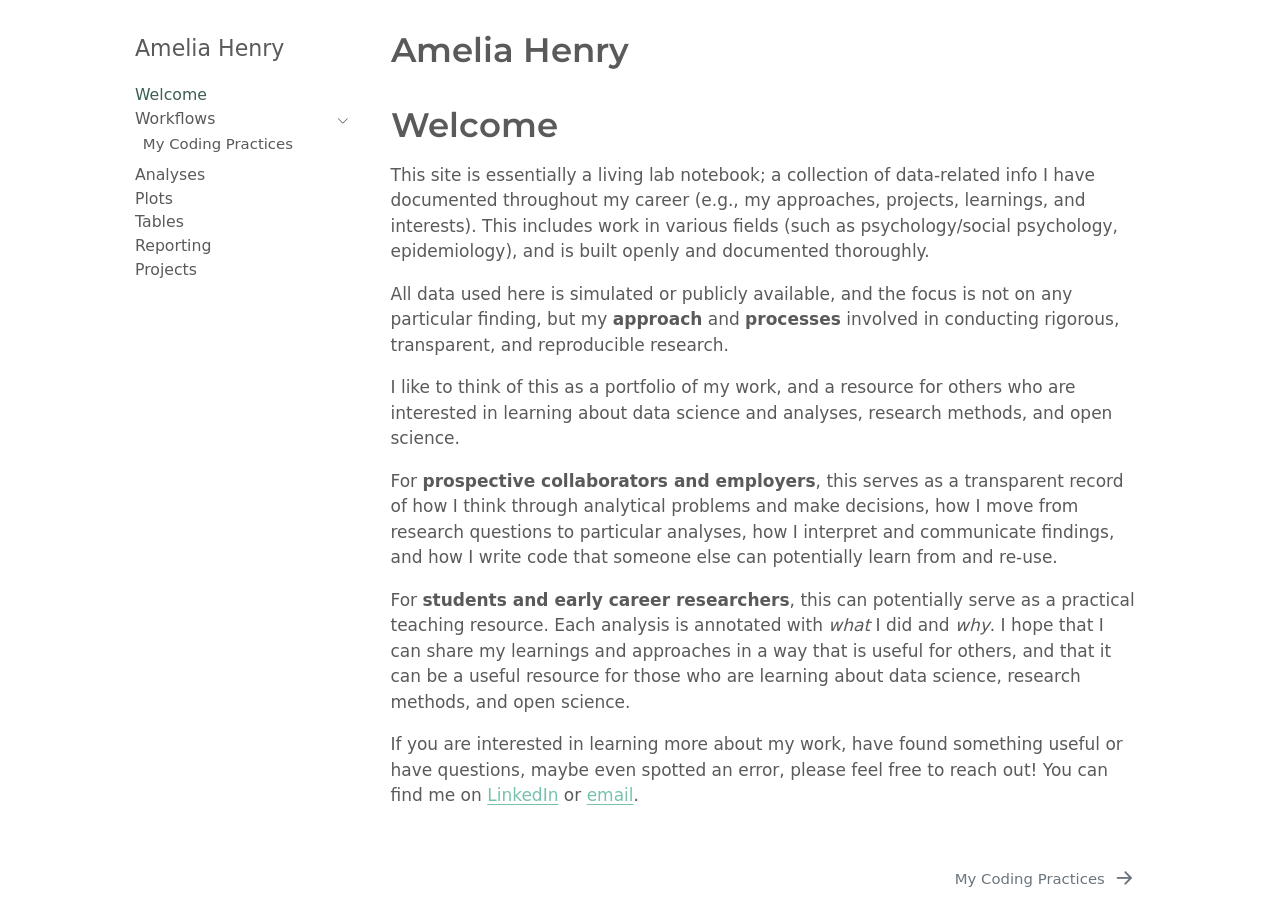
==== docs/index.html @ 594cc514 "fix output" ====
<!DOCTYPE html>
<html xmlns="http://www.w3.org/1999/xhtml" lang="en" xml:lang="en"><head>

<meta charset="utf-8">
<meta name="generator" content="quarto-1.9.36">

<meta name="viewport" content="width=device-width, initial-scale=1.0, user-scalable=yes">


<title>Amelia Henry</title>
<style>
/* Default styles provided by pandoc.
** See https://pandoc.org/MANUAL.html#variables-for-html for config info.
*/
code{white-space: pre-wrap;}
span.smallcaps{font-variant: small-caps;}
div.columns{display: flex; gap: min(4vw, 1.5em);}
div.column{flex: auto; overflow-x: auto;}
div.hanging-indent{margin-left: 1.5em; text-indent: -1.5em;}
ul.task-list{list-style: none;}
ul.task-list li input[type="checkbox"] {
  width: 0.8em;
  margin: 0 0.8em 0.2em -1em; /* quarto-specific, see https://github.com/quarto-dev/quarto-cli/issues/4556 */ 
  vertical-align: middle;
}
</style>


<script src="site_libs/quarto-nav/quarto-nav.js"></script>
<script src="site_libs/quarto-nav/headroom.min.js"></script>
<link href="./posts/workflow_research.html" rel="next">
<script src="site_libs/clipboard/clipboard.min.js"></script>
<script src="site_libs/quarto-html/quarto.js" type="module"></script>
<script src="site_libs/quarto-html/tabsets/tabsets.js" type="module"></script>
<script src="site_libs/quarto-html/popper.min.js"></script>
<script src="site_libs/quarto-html/tippy.umd.min.js"></script>
<script src="site_libs/quarto-html/anchor.min.js"></script>
<link href="site_libs/quarto-html/tippy.css" rel="stylesheet">
<link href="site_libs/quarto-html/quarto-syntax-highlighting-176b38be48070efe3d434d0a95bef3fe.css" rel="stylesheet" id="quarto-text-highlighting-styles">
<script src="site_libs/bootstrap/bootstrap.min.js"></script>
<link href="site_libs/bootstrap/bootstrap-icons.css" rel="stylesheet">
<link href="site_libs/bootstrap/bootstrap-77dc8a1ec4e78a3599593794a285cb7f.min.css" rel="stylesheet" append-hash="true" id="quarto-bootstrap" data-mode="light">
<script id="quarto-search-options" type="application/json">{
  "language": {
    "search-no-results-text": "No results",
    "search-matching-documents-text": "matching documents",
    "search-copy-link-title": "Copy link to search",
    "search-hide-matches-text": "Hide additional matches",
    "search-more-match-text": "more match in this document",
    "search-more-matches-text": "more matches in this document",
    "search-clear-button-title": "Clear",
    "search-text-placeholder": "",
    "search-detached-cancel-button-title": "Cancel",
    "search-submit-button-title": "Submit",
    "search-label": "Search"
  }
}</script>


</head>

<body class="nav-sidebar floating fullcontent quarto-light">

<div id="quarto-search-results"></div>
  <header id="quarto-header" class="headroom fixed-top">
  <nav class="quarto-secondary-nav">
    <div class="container-fluid d-flex">
      <button type="button" class="quarto-btn-toggle btn" data-bs-toggle="collapse" role="button" data-bs-target=".quarto-sidebar-collapse-item" aria-controls="quarto-sidebar" aria-expanded="false" aria-label="Toggle sidebar navigation" onclick="if (window.quartoToggleHeadroom) { window.quartoToggleHeadroom(); }">
        <i class="bi bi-layout-text-sidebar-reverse"></i>
      </button>
        <nav class="quarto-page-breadcrumbs" aria-label="breadcrumb"><ol class="breadcrumb"><li class="breadcrumb-item"><a href="./index.html">Welcome</a></li></ol></nav>
        <a class="flex-grow-1" role="navigation" data-bs-toggle="collapse" data-bs-target=".quarto-sidebar-collapse-item" aria-controls="quarto-sidebar" aria-expanded="false" aria-label="Toggle sidebar navigation" onclick="if (window.quartoToggleHeadroom) { window.quartoToggleHeadroom(); }">      
        </a>
    </div>
  </nav>
</header>
<!-- content -->
<div id="quarto-content" class="quarto-container page-columns page-rows-contents page-layout-article">
<!-- sidebar -->
  <nav id="quarto-sidebar" class="sidebar collapse collapse-horizontal quarto-sidebar-collapse-item sidebar-navigation floating overflow-auto">
    <div class="pt-lg-2 mt-2 text-left sidebar-header">
    <div class="sidebar-title mb-0 py-0">
      <a href="./">Amelia Henry</a> 
    </div>
      </div>
    <div class="sidebar-menu-container"> 
    <ul class="list-unstyled mt-1">
        <li class="sidebar-item">
  <div class="sidebar-item-container"> 
  <a href="./index.html" class="sidebar-item-text sidebar-link active">
 <span class="menu-text">Welcome</span></a>
  </div>
</li>
        <li class="sidebar-item sidebar-item-section">
      <div class="sidebar-item-container"> 
            <a class="sidebar-item-text sidebar-link text-start" data-bs-toggle="collapse" data-bs-target="#quarto-sidebar-section-1" role="navigation" aria-expanded="true">
 <span class="menu-text">Workflows</span></a>
          <a class="sidebar-item-toggle text-start" data-bs-toggle="collapse" data-bs-target="#quarto-sidebar-section-1" role="navigation" aria-expanded="true" aria-label="Toggle section">
            <i class="bi bi-chevron-right ms-2"></i>
          </a> 
      </div>
      <ul id="quarto-sidebar-section-1" class="collapse list-unstyled sidebar-section depth1 show">  
          <li class="sidebar-item">
  <div class="sidebar-item-container"> 
  <a href="./posts/workflow_research.html" class="sidebar-item-text sidebar-link">
 <span class="menu-text">My Coding Practices</span></a>
  </div>
</li>
      </ul>
  </li>
        <li class="sidebar-item sidebar-item-section">
      <span class="sidebar-item-text sidebar-link text-start">
 <span class="menu-text">Analyses</span></span>
  </li>
        <li class="sidebar-item sidebar-item-section">
      <span class="sidebar-item-text sidebar-link text-start">
 <span class="menu-text">Plots</span></span>
  </li>
        <li class="sidebar-item sidebar-item-section">
      <span class="sidebar-item-text sidebar-link text-start">
 <span class="menu-text">Tables</span></span>
  </li>
        <li class="sidebar-item sidebar-item-section">
      <span class="sidebar-item-text sidebar-link text-start">
 <span class="menu-text">Reporting</span></span>
  </li>
        <li class="sidebar-item sidebar-item-section">
      <span class="sidebar-item-text sidebar-link text-start">
 <span class="menu-text">Projects</span></span>
  </li>
    </ul>
    </div>
</nav>
<div id="quarto-sidebar-glass" class="quarto-sidebar-collapse-item" data-bs-toggle="collapse" data-bs-target=".quarto-sidebar-collapse-item"></div>
<!-- margin-sidebar -->
    
<!-- main -->
<main class="content" id="quarto-document-content">

<header id="title-block-header" class="quarto-title-block default">
<div class="quarto-title">
<h1 class="title">Amelia Henry</h1>
</div>



<div class="quarto-title-meta">

    
  
    
  </div>
  


</header>


<section id="welcome" class="level1 unnumbered">
<h1 class="unnumbered">Welcome</h1>
<p>This site is essentially a living lab notebook; a collection of data-related info I have documented throughout my career (e.g., my approaches, projects, learnings, and interests). This includes work in various fields (such as psychology/social psychology, epidemiology), and is built openly and documented thoroughly.</p>
<p>All data used here is simulated or publicly available, and the focus is not on any particular finding, but my <strong>approach</strong> and <strong>processes</strong> involved in conducting rigorous, transparent, and reproducible research.</p>
<p>I like to think of this as a portfolio of my work, and a resource for others who are interested in learning about data science and analyses, research methods, and open science.</p>
<p>For <strong>prospective collaborators and employers</strong>, this serves as a transparent record of how I think through analytical problems and make decisions, how I move from research questions to particular analyses, how I interpret and communicate findings, and how I write code that someone else can potentially learn from and re-use.</p>
<p>For <strong>students and early career researchers</strong>, this can potentially serve as a practical teaching resource. Each analysis is annotated with <em>what</em> I did and <em>why</em>. I hope that I can share my learnings and approaches in a way that is useful for others, and that it can be a useful resource for those who are learning about data science, research methods, and open science.</p>
<p>If you are interested in learning more about my work, have found something useful or have questions, maybe even spotted an error, please feel free to reach out! You can find me on <a href="https://www.linkedin.com/in/amelia-henry/">LinkedIn</a> or <a href="mailto:amelia.henry@sydney.edu.au">email</a>.</p>


</section>

</main> <!-- /main -->
<script id="quarto-html-after-body" type="application/javascript">
  window.document.addEventListener("DOMContentLoaded", function (event) {
    const icon = "";
    const anchorJS = new window.AnchorJS();
    anchorJS.options = {
      placement: 'right',
      icon: icon
    };
    anchorJS.add('.anchored');
    const isCodeAnnotation = (el) => {
      for (const clz of el.classList) {
        if (clz.startsWith('code-annotation-')) {                     
          return true;
        }
      }
      return false;
    }
    const onCopySuccess = function(e) {
      // button target
      const button = e.trigger;
      // don't keep focus
      button.blur();
      // flash "checked"
      button.classList.add('code-copy-button-checked');
      var currentTitle = button.getAttribute("title");
      button.setAttribute("title", "Copied!");
      let tooltip;
      if (window.bootstrap) {
        button.setAttribute("data-bs-toggle", "tooltip");
        button.setAttribute("data-bs-placement", "left");
        button.setAttribute("data-bs-title", "Copied!");
        tooltip = new bootstrap.Tooltip(button, 
          { trigger: "manual", 
            customClass: "code-copy-button-tooltip",
            offset: [0, -8]});
        tooltip.show();    
      }
      setTimeout(function() {
        if (tooltip) {
          tooltip.hide();
          button.removeAttribute("data-bs-title");
          button.removeAttribute("data-bs-toggle");
          button.removeAttribute("data-bs-placement");
        }
        button.setAttribute("title", currentTitle);
        button.classList.remove('code-copy-button-checked');
      }, 1000);
      // clear code selection
      e.clearSelection();
    }
    const getTextToCopy = function(trigger) {
      const outerScaffold = trigger.parentElement.cloneNode(true);
      const codeEl = outerScaffold.querySelector('code');
      for (const childEl of codeEl.children) {
        if (isCodeAnnotation(childEl)) {
          childEl.remove();
        }
      }
      return codeEl.innerText;
    }
    const clipboard = new window.ClipboardJS('.code-copy-button:not([data-in-quarto-modal])', {
      text: getTextToCopy
    });
    clipboard.on('success', onCopySuccess);
    if (window.document.getElementById('quarto-embedded-source-code-modal')) {
      const clipboardModal = new window.ClipboardJS('.code-copy-button[data-in-quarto-modal]', {
        text: getTextToCopy,
        container: window.document.getElementById('quarto-embedded-source-code-modal')
      });
      clipboardModal.on('success', onCopySuccess);
    }
      var localhostRegex = new RegExp(/^(?:http|https):\/\/localhost\:?[0-9]*\//);
      var mailtoRegex = new RegExp(/^mailto:/);
        var filterRegex = new RegExp('/' + window.location.host + '/');
      var isInternal = (href) => {
          return filterRegex.test(href) || localhostRegex.test(href) || mailtoRegex.test(href);
      }
      // Inspect non-navigation links and adorn them if external
     var links = window.document.querySelectorAll('a[href]:not(.nav-link):not(.navbar-brand):not(.toc-action):not(.sidebar-link):not(.sidebar-item-toggle):not(.pagination-link):not(.no-external):not([aria-hidden]):not(.dropdown-item):not(.quarto-navigation-tool):not(.about-link)');
      for (var i=0; i<links.length; i++) {
        const link = links[i];
        if (!isInternal(link.href)) {
          // undo the damage that might have been done by quarto-nav.js in the case of
          // links that we want to consider external
          if (link.dataset.originalHref !== undefined) {
            link.href = link.dataset.originalHref;
          }
        }
      }
    function tippyHover(el, contentFn, onTriggerFn, onUntriggerFn) {
      const config = {
        allowHTML: true,
        maxWidth: 500,
        delay: 100,
        arrow: false,
        appendTo: function(el) {
            return el.parentElement;
        },
        interactive: true,
        interactiveBorder: 10,
        theme: 'quarto',
        placement: 'bottom-start',
      };
      if (contentFn) {
        config.content = contentFn;
      }
      if (onTriggerFn) {
        config.onTrigger = onTriggerFn;
      }
      if (onUntriggerFn) {
        config.onUntrigger = onUntriggerFn;
      }
      window.tippy(el, config); 
    }
    const noterefs = window.document.querySelectorAll('a[role="doc-noteref"]');
    for (var i=0; i<noterefs.length; i++) {
      const ref = noterefs[i];
      tippyHover(ref, function() {
        // use id or data attribute instead here
        let href = ref.getAttribute('data-footnote-href') || ref.getAttribute('href');
        try { href = new URL(href).hash; } catch {}
        const id = href.replace(/^#\/?/, "");
        const note = window.document.getElementById(id);
        if (note) {
          return note.innerHTML;
        } else {
          return "";
        }
      });
    }
    const xrefs = window.document.querySelectorAll('a.quarto-xref');
    const processXRef = (id, note) => {
      // Strip column container classes
      const stripColumnClz = (el) => {
        el.classList.remove("page-full", "page-columns");
        if (el.children) {
          for (const child of el.children) {
            stripColumnClz(child);
          }
        }
      }
      stripColumnClz(note)
      if (id === null || id.startsWith('sec-')) {
        // Special case sections, only their first couple elements
        const container = document.createElement("div");
        if (note.children && note.children.length > 2) {
          container.appendChild(note.children[0].cloneNode(true));
          for (let i = 1; i < note.children.length; i++) {
            const child = note.children[i];
            if (child.tagName === "P" && child.innerText === "") {
              continue;
            } else {
              container.appendChild(child.cloneNode(true));
              break;
            }
          }
          if (window.Quarto?.typesetMath) {
            window.Quarto.typesetMath(container);
          }
          return container.innerHTML
        } else {
          if (window.Quarto?.typesetMath) {
            window.Quarto.typesetMath(note);
          }
          return note.innerHTML;
        }
      } else {
        // Remove any anchor links if they are present
        const anchorLink = note.querySelector('a.anchorjs-link');
        if (anchorLink) {
          anchorLink.remove();
        }
        if (window.Quarto?.typesetMath) {
          window.Quarto.typesetMath(note);
        }
        if (note.classList.contains("callout")) {
          return note.outerHTML;
        } else {
          return note.innerHTML;
        }
      }
    }
    for (var i=0; i<xrefs.length; i++) {
      const xref = xrefs[i];
      tippyHover(xref, undefined, function(instance) {
        instance.disable();
        let url = xref.getAttribute('href');
        let hash = undefined; 
        if (url.startsWith('#')) {
          hash = url;
        } else {
          try { hash = new URL(url).hash; } catch {}
        }
        if (hash) {
          const id = hash.replace(/^#\/?/, "");
          const note = window.document.getElementById(id);
          if (note !== null) {
            try {
              const html = processXRef(id, note.cloneNode(true));
              instance.setContent(html);
            } finally {
              instance.enable();
              instance.show();
            }
          } else {
            // See if we can fetch this
            fetch(url.split('#')[0])
            .then(res => res.text())
            .then(html => {
              const parser = new DOMParser();
              const htmlDoc = parser.parseFromString(html, "text/html");
              const note = htmlDoc.getElementById(id);
              if (note !== null) {
                const html = processXRef(id, note);
                instance.setContent(html);
              } 
            }).finally(() => {
              instance.enable();
              instance.show();
            });
          }
        } else {
          // See if we can fetch a full url (with no hash to target)
          // This is a special case and we should probably do some content thinning / targeting
          fetch(url)
          .then(res => res.text())
          .then(html => {
            const parser = new DOMParser();
            const htmlDoc = parser.parseFromString(html, "text/html");
            const note = htmlDoc.querySelector('main.content');
            if (note !== null) {
              // This should only happen for chapter cross references
              // (since there is no id in the URL)
              // remove the first header
              if (note.children.length > 0 && note.children[0].tagName === "HEADER") {
                note.children[0].remove();
              }
              const html = processXRef(null, note);
              instance.setContent(html);
            } 
          }).finally(() => {
            instance.enable();
            instance.show();
          });
        }
      }, function(instance) {
      });
    }
        let selectedAnnoteEl;
        const selectorForAnnotation = ( cell, annotation) => {
          let cellAttr = 'data-code-cell="' + cell + '"';
          let lineAttr = 'data-code-annotation="' +  annotation + '"';
          const selector = 'span[' + cellAttr + '][' + lineAttr + ']';
          return selector;
        }
        const selectCodeLines = (annoteEl) => {
          const doc = window.document;
          const targetCell = annoteEl.getAttribute("data-target-cell");
          const targetAnnotation = annoteEl.getAttribute("data-target-annotation");
          const annoteSpan = window.document.querySelector(selectorForAnnotation(targetCell, targetAnnotation));
          const lines = annoteSpan.getAttribute("data-code-lines").split(",");
          const lineIds = lines.map((line) => {
            return targetCell + "-" + line;
          })
          let top = null;
          let height = null;
          let parent = null;
          if (lineIds.length > 0) {
              //compute the position of the single el (top and bottom and make a div)
              const el = window.document.getElementById(lineIds[0]);
              top = el.offsetTop;
              height = el.offsetHeight;
              parent = el.parentElement.parentElement;
            if (lineIds.length > 1) {
              const lastEl = window.document.getElementById(lineIds[lineIds.length - 1]);
              const bottom = lastEl.offsetTop + lastEl.offsetHeight;
              height = bottom - top;
            }
            if (top !== null && height !== null && parent !== null) {
              // cook up a div (if necessary) and position it 
              let div = window.document.getElementById("code-annotation-line-highlight");
              if (div === null) {
                div = window.document.createElement("div");
                div.setAttribute("id", "code-annotation-line-highlight");
                div.style.position = 'absolute';
                parent.appendChild(div);
              }
              div.style.top = top - 2 + "px";
              div.style.height = height + 4 + "px";
              div.style.left = 0;
              let gutterDiv = window.document.getElementById("code-annotation-line-highlight-gutter");
              if (gutterDiv === null) {
                gutterDiv = window.document.createElement("div");
                gutterDiv.setAttribute("id", "code-annotation-line-highlight-gutter");
                gutterDiv.style.position = 'absolute';
                const codeCell = window.document.getElementById(targetCell);
                const gutter = codeCell.querySelector('.code-annotation-gutter');
                gutter.appendChild(gutterDiv);
              }
              gutterDiv.style.top = top - 2 + "px";
              gutterDiv.style.height = height + 4 + "px";
            }
            selectedAnnoteEl = annoteEl;
          }
        };
        const unselectCodeLines = () => {
          const elementsIds = ["code-annotation-line-highlight", "code-annotation-line-highlight-gutter"];
          elementsIds.forEach((elId) => {
            const div = window.document.getElementById(elId);
            if (div) {
              div.remove();
            }
          });
          selectedAnnoteEl = undefined;
        };
          // Handle positioning of the toggle
      window.addEventListener(
        "resize",
        throttle(() => {
          elRect = undefined;
          if (selectedAnnoteEl) {
            selectCodeLines(selectedAnnoteEl);
          }
        }, 10)
      );
      function throttle(fn, ms) {
      let throttle = false;
      let timer;
        return (...args) => {
          if(!throttle) { // first call gets through
              fn.apply(this, args);
              throttle = true;
          } else { // all the others get throttled
              if(timer) clearTimeout(timer); // cancel #2
              timer = setTimeout(() => {
                fn.apply(this, args);
                timer = throttle = false;
              }, ms);
          }
        };
      }
        // Attach click handler to the DT
        const annoteDls = window.document.querySelectorAll('dt[data-target-cell]');
        for (const annoteDlNode of annoteDls) {
          annoteDlNode.addEventListener('click', (event) => {
            const clickedEl = event.target;
            if (clickedEl !== selectedAnnoteEl) {
              unselectCodeLines();
              const activeEl = window.document.querySelector('dt[data-target-cell].code-annotation-active');
              if (activeEl) {
                activeEl.classList.remove('code-annotation-active');
              }
              selectCodeLines(clickedEl);
              clickedEl.classList.add('code-annotation-active');
            } else {
              // Unselect the line
              unselectCodeLines();
              clickedEl.classList.remove('code-annotation-active');
            }
          });
        }
    const findCites = (el) => {
      const parentEl = el.parentElement;
      if (parentEl) {
        const cites = parentEl.dataset.cites;
        if (cites) {
          return {
            el,
            cites: cites.split(' ')
          };
        } else {
          return findCites(el.parentElement)
        }
      } else {
        return undefined;
      }
    };
    var bibliorefs = window.document.querySelectorAll('a[role="doc-biblioref"]');
    for (var i=0; i<bibliorefs.length; i++) {
      const ref = bibliorefs[i];
      const citeInfo = findCites(ref);
      if (citeInfo) {
        tippyHover(citeInfo.el, function() {
          var popup = window.document.createElement('div');
          citeInfo.cites.forEach(function(cite) {
            var citeDiv = window.document.createElement('div');
            citeDiv.classList.add('hanging-indent');
            citeDiv.classList.add('csl-entry');
            var biblioDiv = window.document.getElementById('ref-' + cite);
            if (biblioDiv) {
              citeDiv.innerHTML = biblioDiv.innerHTML;
            }
            popup.appendChild(citeDiv);
          });
          return popup.innerHTML;
        });
      }
    }
  });
  </script>
<nav class="page-navigation">
  <div class="nav-page nav-page-previous">
  </div>
  <div class="nav-page nav-page-next">
      <a href="./posts/workflow_research.html" class="pagination-link" aria-label="My Coding Practices">
        <span class="nav-page-text">My Coding Practices</span> <i class="bi bi-arrow-right-short"></i>
      </a>
  </div>
</nav>
</div> <!-- /content -->




</body></html>
---- docs/site_libs/quarto-html/tippy.css ----
.tippy-box[data-animation=fade][data-state=hidden]{opacity:0}[data-tippy-root]{max-width:calc(100vw - 10px)}.tippy-box{position:relative;background-color:#333;color:#fff;border-radius:4px;font-size:14px;line-height:1.4;white-space:normal;outline:0;transition-property:transform,visibility,opacity}.tippy-box[data-placement^=top]>.tippy-arrow{bottom:0}.tippy-box[data-placement^=top]>.tippy-arrow:before{bottom:-7px;left:0;border-width:8px 8px 0;border-top-color:initial;transform-origin:center top}.tippy-box[data-placement^=bottom]>.tippy-arrow{top:0}.tippy-box[data-placement^=bottom]>.tippy-arrow:before{top:-7px;left:0;border-width:0 8px 8px;border-bottom-color:initial;transform-origin:center bottom}.tippy-box[data-placement^=left]>.tippy-arrow{right:0}.tippy-box[data-placement^=left]>.tippy-arrow:before{border-width:8px 0 8px 8px;border-left-color:initial;right:-7px;transform-origin:center left}.tippy-box[data-placement^=right]>.tippy-arrow{left:0}.tippy-box[data-placement^=right]>.tippy-arrow:before{left:-7px;border-width:8px 8px 8px 0;border-right-color:initial;transform-origin:center right}.tippy-box[data-inertia][data-state=visible]{transition-timing-function:cubic-bezier(.54,1.5,.38,1.11)}.tippy-arrow{width:16px;height:16px;color:#333}.tippy-arrow:before{content:"";position:absolute;border-color:transparent;border-style:solid}.tippy-content{position:relative;padding:5px 9px;z-index:1}
---- docs/site_libs/quarto-html/quarto-syntax-highlighting-176b38be48070efe3d434d0a95bef3fe.css ----
/* quarto syntax highlight colors */
:root {
  --quarto-hl-al-color: #ff0000;
  --quarto-hl-an-color: #60a0b0;
  --quarto-hl-at-color: #7d9029;
  --quarto-hl-bn-color: #40a070;
  --quarto-hl-bu-color: #008000;
  --quarto-hl-ch-color: #4070a0;
  --quarto-hl-co-color: #60a0b0;
  --quarto-hl-cv-color: #60a0b0;
  --quarto-hl-cn-color: #880000;
  --quarto-hl-cf-color: #007020;
  --quarto-hl-dt-color: #902000;
  --quarto-hl-dv-color: #40a070;
  --quarto-hl-do-color: #ba2121;
  --quarto-hl-er-color: #ff0000;
  --quarto-hl-ex-color: inherit;
  --quarto-hl-fl-color: #40a070;
  --quarto-hl-fu-color: #06287e;
  --quarto-hl-im-color: #008000;
  --quarto-hl-in-color: #60a0b0;
  --quarto-hl-kw-color: #007020;
  --quarto-hl-op-color: #666666;
  --quarto-hl-ot-color: #007020;
  --quarto-hl-pp-color: #bc7a00;
  --quarto-hl-sc-color: #4070a0;
  --quarto-hl-ss-color: #bb6688;
  --quarto-hl-st-color: #4070a0;
  --quarto-hl-va-color: #19177c;
  --quarto-hl-vs-color: #4070a0;
  --quarto-hl-wa-color: #60a0b0;
}

/* other quarto variables */
:root {
  --quarto-font-monospace: SFMono-Regular, Menlo, Monaco, Consolas, "Liberation Mono", "Courier New", monospace;
}

/* syntax highlight based on Pandoc's rules */
/* Alert */
code span.al {
  color: #ff0000;
  font-weight: bold;
  font-style: inherit;
}

/* Annotation */
code span.an {
  color: #60a0b0;
  font-weight: bold;
  font-style: italic;
}

/* Attribute */
code span.at {
  color: #7d9029;
  font-style: inherit;
}

/* BaseN */
code span.bn {
  color: #40a070;
  font-style: inherit;
}

/* BuiltIn */
code span.bu {
  color: #008000;
  font-style: inherit;
}

/* ControlFlow */
code span.cf {
  color: #007020;
  font-weight: bold;
  font-style: inherit;
}

/* Char */
code span.ch {
  color: #4070a0;
  font-style: inherit;
}

/* Constant */
code span.cn {
  color: #880000;
  font-style: inherit;
}

/* Comment */
code span.co {
  color: #60a0b0;
  font-style: italic;
}

/* CommentVar */
code span.cv {
  color: #60a0b0;
  font-weight: bold;
  font-style: italic;
}

/* Documentation */
code span.do {
  color: #ba2121;
  font-style: italic;
}

/* DataType */
code span.dt {
  color: #902000;
  font-style: inherit;
}

/* DecVal */
code span.dv {
  color: #40a070;
  font-style: inherit;
}

/* Error */
code span.er {
  color: #ff0000;
  font-weight: bold;
  font-style: inherit;
}

/* Extension */
code span.ex {
  font-style: inherit;
}

/* Float */
code span.fl {
  color: #40a070;
  font-style: inherit;
}

/* Function */
code span.fu {
  color: #06287e;
  font-style: inherit;
}

/* Import */
code span.im {
  color: #008000;
  font-weight: bold;
  font-style: inherit;
}

/* Information */
code span.in {
  color: #60a0b0;
  font-weight: bold;
  font-style: italic;
}

/* Keyword */
code span.kw {
  color: #007020;
  font-weight: bold;
  font-style: inherit;
}

/* Operator */
code span.op {
  color: #666666;
  font-style: inherit;
}

/* Other */
code span.ot {
  color: #007020;
  font-style: inherit;
}

/* Preprocessor */
code span.pp {
  color: #bc7a00;
  font-style: inherit;
}

/* SpecialChar */
code span.sc {
  color: #4070a0;
  font-style: inherit;
}

/* SpecialString */
code span.ss {
  color: #bb6688;
  font-style: inherit;
}

/* String */
code span.st {
  color: #4070a0;
  font-style: inherit;
}

/* Variable */
code span.va {
  color: #19177c;
  font-style: inherit;
}

/* VerbatimString */
code span.vs {
  color: #4070a0;
  font-style: inherit;
}

/* Warning */
code span.wa {
  color: #60a0b0;
  font-weight: bold;
  font-style: italic;
}

.prevent-inlining {
  content: "</";
}

/*# sourceMappingURL=7122244f5033a887b9fe0ac3a315310a.css.map */
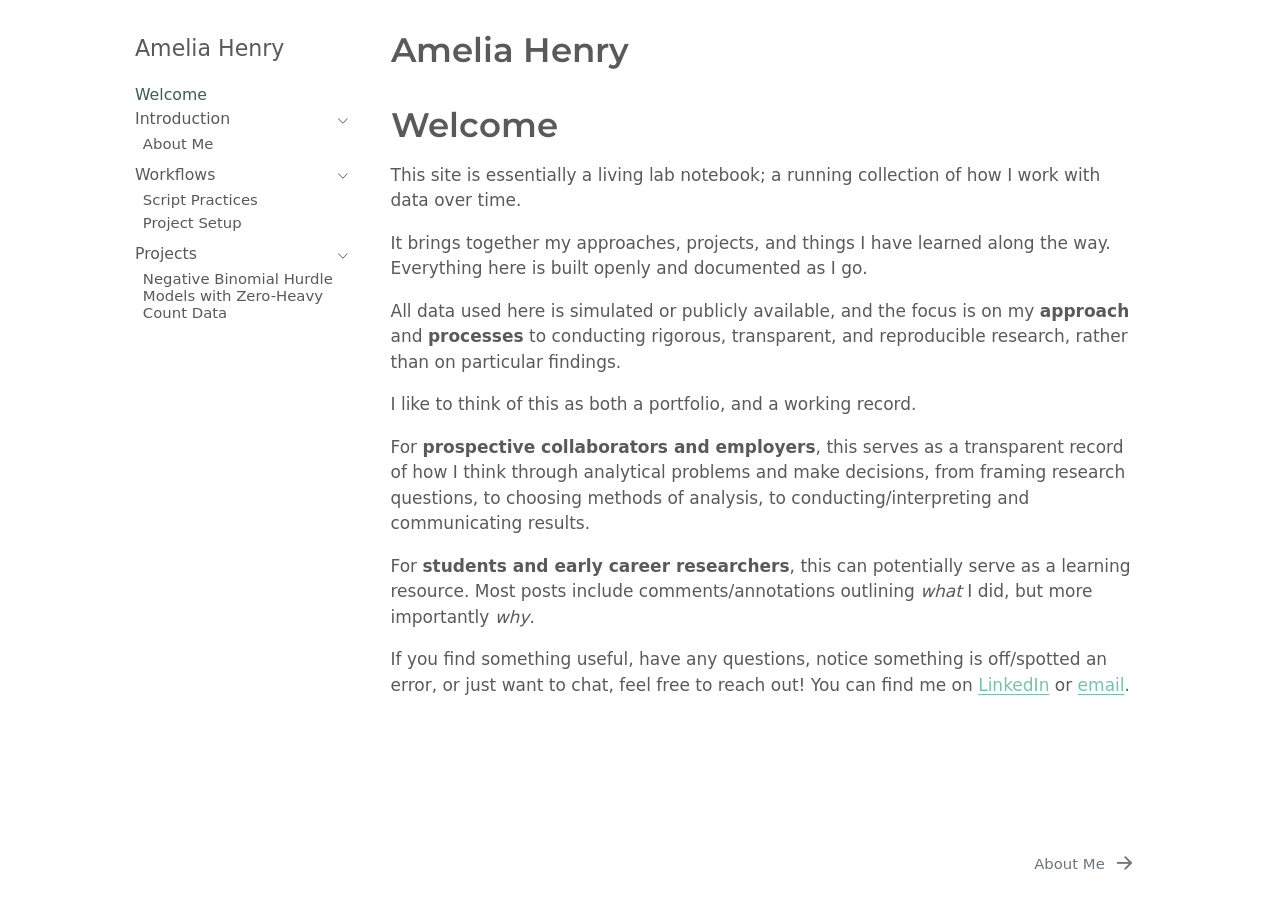
==== commit 509bdeab: "post icare" ====
--- a/docs/index.html
+++ b/docs/index.html
@@ -28,7 +28,7 @@
 
 <script src="site_libs/quarto-nav/quarto-nav.js"></script>
 <script src="site_libs/quarto-nav/headroom.min.js"></script>
-<link href="./posts/workflow_research.html" rel="next">
+<link href="./posts/aboutme.html" rel="next">
 <script src="site_libs/clipboard/clipboard.min.js"></script>
 <script src="site_libs/quarto-html/quarto.js" type="module"></script>
 <script src="site_libs/quarto-html/tabsets/tabsets.js" type="module"></script>
@@ -94,7 +94,7 @@
         <li class="sidebar-item sidebar-item-section">
       <div class="sidebar-item-container"> 
             <a class="sidebar-item-text sidebar-link text-start" data-bs-toggle="collapse" data-bs-target="#quarto-sidebar-section-1" role="navigation" aria-expanded="true">
- <span class="menu-text">Workflows</span></a>
+ <span class="menu-text">Introduction</span></a>
           <a class="sidebar-item-toggle text-start" data-bs-toggle="collapse" data-bs-target="#quarto-sidebar-section-1" role="navigation" aria-expanded="true" aria-label="Toggle section">
             <i class="bi bi-chevron-right ms-2"></i>
           </a> 
@@ -102,31 +102,51 @@
       <ul id="quarto-sidebar-section-1" class="collapse list-unstyled sidebar-section depth1 show">  
           <li class="sidebar-item">
   <div class="sidebar-item-container"> 
-  <a href="./posts/workflow_research.html" class="sidebar-item-text sidebar-link">
- <span class="menu-text">My Coding Practices</span></a>
+  <a href="./posts/aboutme.html" class="sidebar-item-text sidebar-link">
+ <span class="menu-text">About Me</span></a>
   </div>
 </li>
       </ul>
   </li>
         <li class="sidebar-item sidebar-item-section">
-      <span class="sidebar-item-text sidebar-link text-start">
- <span class="menu-text">Analyses</span></span>
+      <div class="sidebar-item-container"> 
+            <a class="sidebar-item-text sidebar-link text-start" data-bs-toggle="collapse" data-bs-target="#quarto-sidebar-section-2" role="navigation" aria-expanded="true">
+ <span class="menu-text">Workflows</span></a>
+          <a class="sidebar-item-toggle text-start" data-bs-toggle="collapse" data-bs-target="#quarto-sidebar-section-2" role="navigation" aria-expanded="true" aria-label="Toggle section">
+            <i class="bi bi-chevron-right ms-2"></i>
+          </a> 
+      </div>
+      <ul id="quarto-sidebar-section-2" class="collapse list-unstyled sidebar-section depth1 show">  
+          <li class="sidebar-item">
+  <div class="sidebar-item-container"> 
+  <a href="./posts/scripts_and_workflow.html" class="sidebar-item-text sidebar-link">
+ <span class="menu-text">Script Practices</span></a>
+  </div>
+</li>
+          <li class="sidebar-item">
+  <div class="sidebar-item-container"> 
+  <a href="./posts/project_setup.html" class="sidebar-item-text sidebar-link">
+ <span class="menu-text">Project Setup</span></a>
+  </div>
+</li>
+      </ul>
   </li>
         <li class="sidebar-item sidebar-item-section">
-      <span class="sidebar-item-text sidebar-link text-start">
- <span class="menu-text">Plots</span></span>
-  </li>
-        <li class="sidebar-item sidebar-item-section">
-      <span class="sidebar-item-text sidebar-link text-start">
- <span class="menu-text">Tables</span></span>
-  </li>
-        <li class="sidebar-item sidebar-item-section">
-      <span class="sidebar-item-text sidebar-link text-start">
- <span class="menu-text">Reporting</span></span>
-  </li>
-        <li class="sidebar-item sidebar-item-section">
-      <span class="sidebar-item-text sidebar-link text-start">
- <span class="menu-text">Projects</span></span>
+      <div class="sidebar-item-container"> 
+            <a class="sidebar-item-text sidebar-link text-start" data-bs-toggle="collapse" data-bs-target="#quarto-sidebar-section-3" role="navigation" aria-expanded="true">
+ <span class="menu-text">Projects</span></a>
+          <a class="sidebar-item-toggle text-start" data-bs-toggle="collapse" data-bs-target="#quarto-sidebar-section-3" role="navigation" aria-expanded="true" aria-label="Toggle section">
+            <i class="bi bi-chevron-right ms-2"></i>
+          </a> 
+      </div>
+      <ul id="quarto-sidebar-section-3" class="collapse list-unstyled sidebar-section depth1 show">  
+          <li class="sidebar-item">
+  <div class="sidebar-item-container"> 
+  <a href="./posts/icare.html" class="sidebar-item-text sidebar-link">
+ <span class="menu-text">Negative Binomial Hurdle Models with Zero-Heavy Count Data</span></a>
+  </div>
+</li>
+      </ul>
   </li>
     </ul>
     </div>
@@ -158,12 +178,13 @@
 
 <section id="welcome" class="level1 unnumbered">
 <h1 class="unnumbered">Welcome</h1>
-<p>This site is essentially a living lab notebook; a collection of data-related info I have documented throughout my career (e.g., my approaches, projects, learnings, and interests). This includes work in various fields (such as psychology/social psychology, epidemiology), and is built openly and documented thoroughly.</p>
-<p>All data used here is simulated or publicly available, and the focus is not on any particular finding, but my <strong>approach</strong> and <strong>processes</strong> involved in conducting rigorous, transparent, and reproducible research.</p>
-<p>I like to think of this as a portfolio of my work, and a resource for others who are interested in learning about data science and analyses, research methods, and open science.</p>
-<p>For <strong>prospective collaborators and employers</strong>, this serves as a transparent record of how I think through analytical problems and make decisions, how I move from research questions to particular analyses, how I interpret and communicate findings, and how I write code that someone else can potentially learn from and re-use.</p>
-<p>For <strong>students and early career researchers</strong>, this can potentially serve as a practical teaching resource. Each analysis is annotated with <em>what</em> I did and <em>why</em>. I hope that I can share my learnings and approaches in a way that is useful for others, and that it can be a useful resource for those who are learning about data science, research methods, and open science.</p>
-<p>If you are interested in learning more about my work, have found something useful or have questions, maybe even spotted an error, please feel free to reach out! You can find me on <a href="https://www.linkedin.com/in/amelia-henry/">LinkedIn</a> or <a href="mailto:amelia.henry@sydney.edu.au">email</a>.</p>
+<p>This site is essentially a living lab notebook; a running collection of how I work with data over time.</p>
+<p>It brings together my approaches, projects, and things I have learned along the way. Everything here is built openly and documented as I go.</p>
+<p>All data used here is simulated or publicly available, and the focus is on my <strong>approach</strong> and <strong>processes</strong> to conducting rigorous, transparent, and reproducible research, rather than on particular findings.</p>
+<p>I like to think of this as both a portfolio, and a working record.</p>
+<p>For <strong>prospective collaborators and employers</strong>, this serves as a transparent record of how I think through analytical problems and make decisions, from framing research questions, to choosing methods of analysis, to conducting/interpreting and communicating results.</p>
+<p>For <strong>students and early career researchers</strong>, this can potentially serve as a learning resource. Most posts include comments/annotations outlining <em>what</em> I did, but more importantly <em>why</em>.</p>
+<p>If you find something useful, have any questions, notice something is off/spotted an error, or just want to chat, feel free to reach out! You can find me on <a href="https://www.linkedin.com/in/amelia-henry/">LinkedIn</a> or <a href="mailto:amelia.henry@sydney.edu.au">email</a>.</p>
 
 
 </section>
@@ -573,8 +594,8 @@
   <div class="nav-page nav-page-previous">
   </div>
   <div class="nav-page nav-page-next">
-      <a href="./posts/workflow_research.html" class="pagination-link" aria-label="My Coding Practices">
-        <span class="nav-page-text">My Coding Practices</span> <i class="bi bi-arrow-right-short"></i>
+      <a href="./posts/aboutme.html" class="pagination-link" aria-label="About Me">
+        <span class="nav-page-text">About Me</span> <i class="bi bi-arrow-right-short"></i>
       </a>
   </div>
 </nav>
